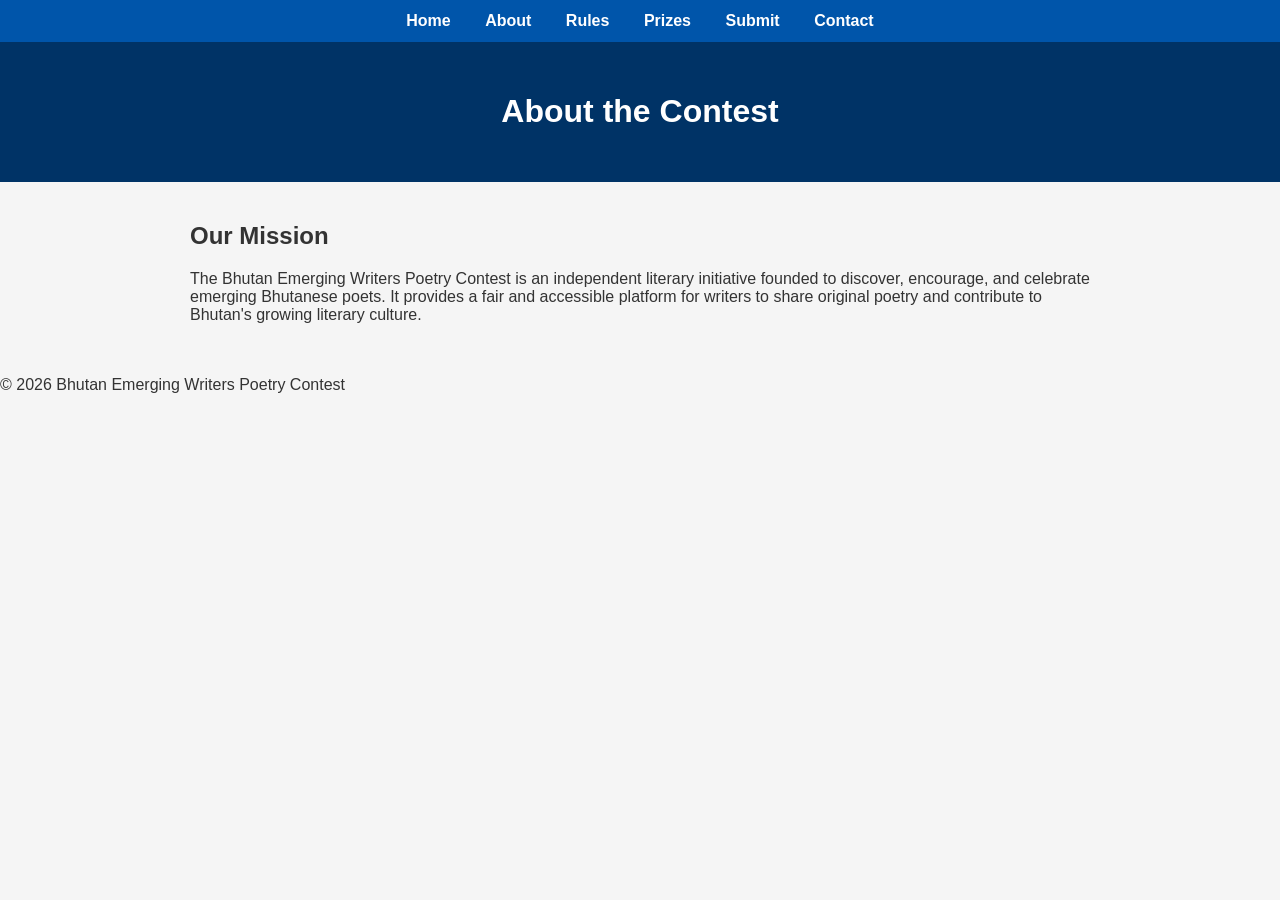
==== about.html @ d475f8c6 "Create about.html" ====
<!DOCTYPE html>
<html>
<head>
<meta charset="UTF-8">
<meta name="viewport" content="width=device-width, initial-scale=1.0">
<title>About</title>
<link rel="stylesheet" href="style.css">
</head>
<body>

<nav>
<a href="index.html">Home</a>
<a href="about.html">About</a>
<a href="rules.html">Rules</a>
<a href="prizes.html">Prizes</a>
<a href="submit.html">Submit</a>
<a href="contact.html">Contact</a>
</nav>

<header>
<h1>About the Contest</h1>
</header>

<main>

<h2>Our Mission</h2>

<p>
The Bhutan Emerging Writers Poetry Contest is an independent literary initiative founded to discover, encourage, and celebrate emerging Bhutanese poets. It provides a fair and accessible platform for writers to share original poetry and contribute to Bhutan's growing literary culture.
</p>

</main>

<footer>
<p>© 2026 Bhutan Emerging Writers Poetry Contest</p>
</footer>

</body>
</html>
---- style.css ----
body{
    font-family: Arial, sans-serif;
    margin:0;
    background:#f5f5f5;
    color:#333;
}

header{
    background:#003366;
    color:white;
    text-align:center;
    padding:30px;
}

nav{
    background:#0055aa;
    padding:12px;
    text-align:center;
}

nav a{
    color:white;
    text-decoration:none;
    margin:15px;
    font-weight:bold;
}

main{
    max-width:900px;
    margin:auto;
    padding:20px;
  }
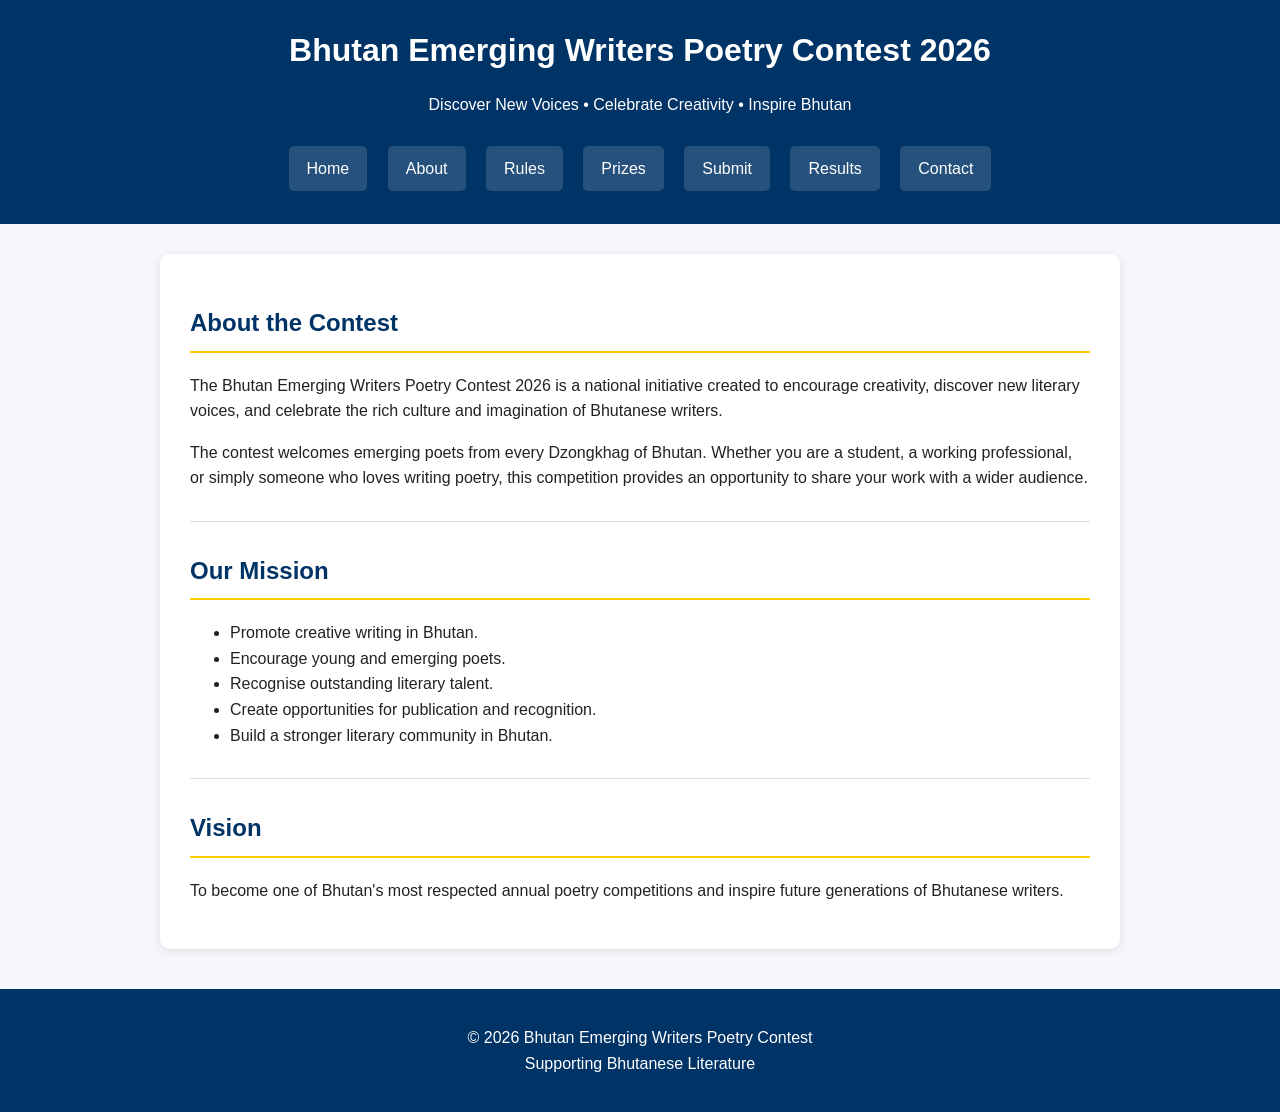
==== commit e056abd8: "Enhance About page with contest details and mission Updated the About page for the Bhutan Emerging W" ====
--- a/about.html
+++ b/about.html
@@ -1,38 +1,90 @@
 <!DOCTYPE html>
-<html>
+<html lang="en">
 <head>
 <meta charset="UTF-8">
 <meta name="viewport" content="width=device-width, initial-scale=1.0">
-<title>About</title>
+
+<title>About - Bhutan Emerging Writers Poetry Contest 2026</title>
+
 <link rel="stylesheet" href="style.css">
+
 </head>
+
 <body>
 
+<header>
+
+<h1>Bhutan Emerging Writers Poetry Contest 2026</h1>
+
+<p>Discover New Voices • Celebrate Creativity • Inspire Bhutan</p>
+
 <nav>
+
 <a href="index.html">Home</a>
+
 <a href="about.html">About</a>
+
 <a href="rules.html">Rules</a>
+
 <a href="prizes.html">Prizes</a>
+
 <a href="submit.html">Submit</a>
+
+<a href="results.html">Results</a>
+
 <a href="contact.html">Contact</a>
+
 </nav>
 
-<header>
-<h1>About the Contest</h1>
 </header>
 
 <main>
 
+<h2>About the Contest</h2>
+
+<p>
+The Bhutan Emerging Writers Poetry Contest 2026 is a national initiative created to encourage creativity, discover new literary voices, and celebrate the rich culture and imagination of Bhutanese writers.
+</p>
+
+<p>
+The contest welcomes emerging poets from every Dzongkhag of Bhutan. Whether you are a student, a working professional, or simply someone who loves writing poetry, this competition provides an opportunity to share your work with a wider audience.
+</p>
+
+<hr>
+
 <h2>Our Mission</h2>
 
+<ul>
+
+<li>Promote creative writing in Bhutan.</li>
+
+<li>Encourage young and emerging poets.</li>
+
+<li>Recognise outstanding literary talent.</li>
+
+<li>Create opportunities for publication and recognition.</li>
+
+<li>Build a stronger literary community in Bhutan.</li>
+
+</ul>
+
+<hr>
+
+<h2>Vision</h2>
+
 <p>
-The Bhutan Emerging Writers Poetry Contest is an independent literary initiative founded to discover, encourage, and celebrate emerging Bhutanese poets. It provides a fair and accessible platform for writers to share original poetry and contribute to Bhutan's growing literary culture.
+To become one of Bhutan's most respected annual poetry competitions and inspire future generations of Bhutanese writers.
 </p>
 
 </main>
 
 <footer>
-<p>© 2026 Bhutan Emerging Writers Poetry Contest</p>
+
+<p>
+© 2026 Bhutan Emerging Writers Poetry Contest<br>
+Supporting Bhutanese Literature
+</p>
+
 </footer>
 
 </body>
--- a/style.css
+++ b/style.css
@@ -1,32 +1,157 @@
-body{
-    font-family: Arial, sans-serif;
-    margin:0;
-    background:#f5f5f5;
-    color:#333;
+body {
+    margin: 0;
+    font-family: Arial, Helvetica, sans-serif;
+    background: #f5f7fa;
+    color: #222;
+    line-height: 1.6;
 }
 
-header{
-    background:#003366;
-    color:white;
-    text-align:center;
-    padding:30px;
+header {
+    background: #003366;
+    color: white;
+    text-align: center;
+    padding: 25px 15px;
 }
 
-nav{
-    background:#0055aa;
-    padding:12px;
-    text-align:center;
+header h1 {
+    margin: 0;
+    font-size: 32px;
 }
 
-nav a{
-    color:white;
-    text-decoration:none;
-    margin:15px;
-    font-weight:bold;
+nav {
+    margin-top: 20px;
 }
 
-main{
-    max-width:900px;
-    margin:auto;
-    padding:20px;
-  }
+nav a {
+    color: white;
+    text-decoration: none;
+    margin: 8px;
+    padding: 10px 18px;
+    border-radius: 5px;
+    background: rgba(255,255,255,0.15);
+    display: inline-block;
+    transition: 0.3s;
+}
+
+nav a:hover {
+    background: #ffcc00;
+    color: #003366;
+}
+
+main {
+    max-width: 900px;
+    margin: 30px auto;
+    background: white;
+    padding: 30px;
+    border-radius: 10px;
+    box-shadow: 0 2px 10px rgba(0,0,0,0.1);
+}
+
+h2 {
+    color: #003366;
+    border-bottom: 2px solid #ffcc00;
+    padding-bottom: 8px;
+}
+
+h3 {
+    color: #0055aa;
+}
+
+input,
+textarea,
+select {
+    width: 100%;
+    padding: 12px;
+    margin-top: 5px;
+    margin-bottom: 15px;
+    border: 1px solid #ccc;
+    border-radius: 6px;
+    box-sizing: border-box;
+    font-size: 16px;
+}
+
+input[type="file"] {
+    border: none;
+    padding: 0;
+}
+
+button {
+    background: #003366;
+    color: white;
+    border: none;
+    padding: 14px 28px;
+    font-size: 16px;
+    border-radius: 6px;
+    cursor: pointer;
+    transition: 0.3s;
+}
+
+button:hover {
+    background: #ffcc00;
+    color: #003366;
+}
+
+img {
+    max-width: 100%;
+    height: auto;
+    border-radius: 8px;
+}
+
+footer {
+    background: #003366;
+    color: white;
+    text-align: center;
+    padding: 20px;
+    margin-top: 40px;
+}
+
+table {
+    width: 100%;
+    border-collapse: collapse;
+    margin-top: 20px;
+}
+
+table,
+th,
+td {
+    border: 1px solid #ddd;
+}
+
+th {
+    background: #003366;
+    color: white;
+}
+
+th,
+td {
+    padding: 12px;
+    text-align: left;
+}
+
+hr {
+    border: none;
+    border-top: 1px solid #ddd;
+    margin: 30px 0;
+}
+
+@media (max-width: 768px) {
+
+    header h1 {
+        font-size: 24px;
+    }
+
+    nav a {
+        display: block;
+        margin: 8px auto;
+        width: 90%;
+    }
+
+    main {
+        margin: 15px;
+        padding: 20px;
+    }
+
+    button {
+        width: 100%;
+    }
+}
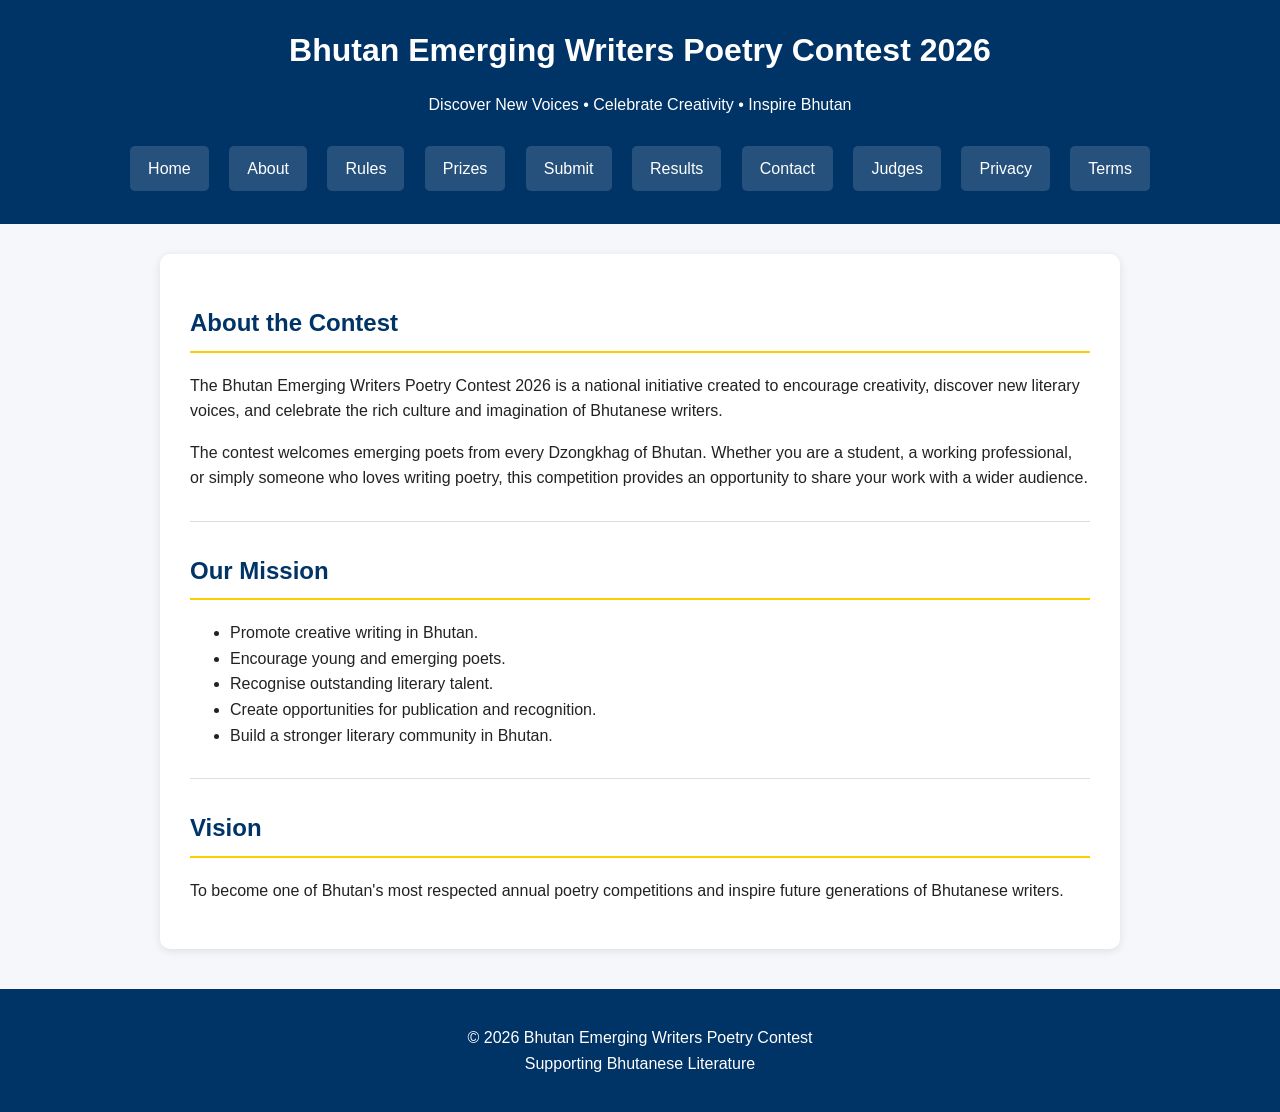
==== commit 6074dd99: "Update about.html" ====
--- a/about.html
+++ b/about.html
@@ -33,7 +33,9 @@
 <a href="results.html">Results</a>
 
 <a href="contact.html">Contact</a>
-
+<a href="judges.html">Judges</a>
+<a href="privacy.html">Privacy</a>
+<a href="terms.html">Terms</a>
 </nav>
 
 </header>
